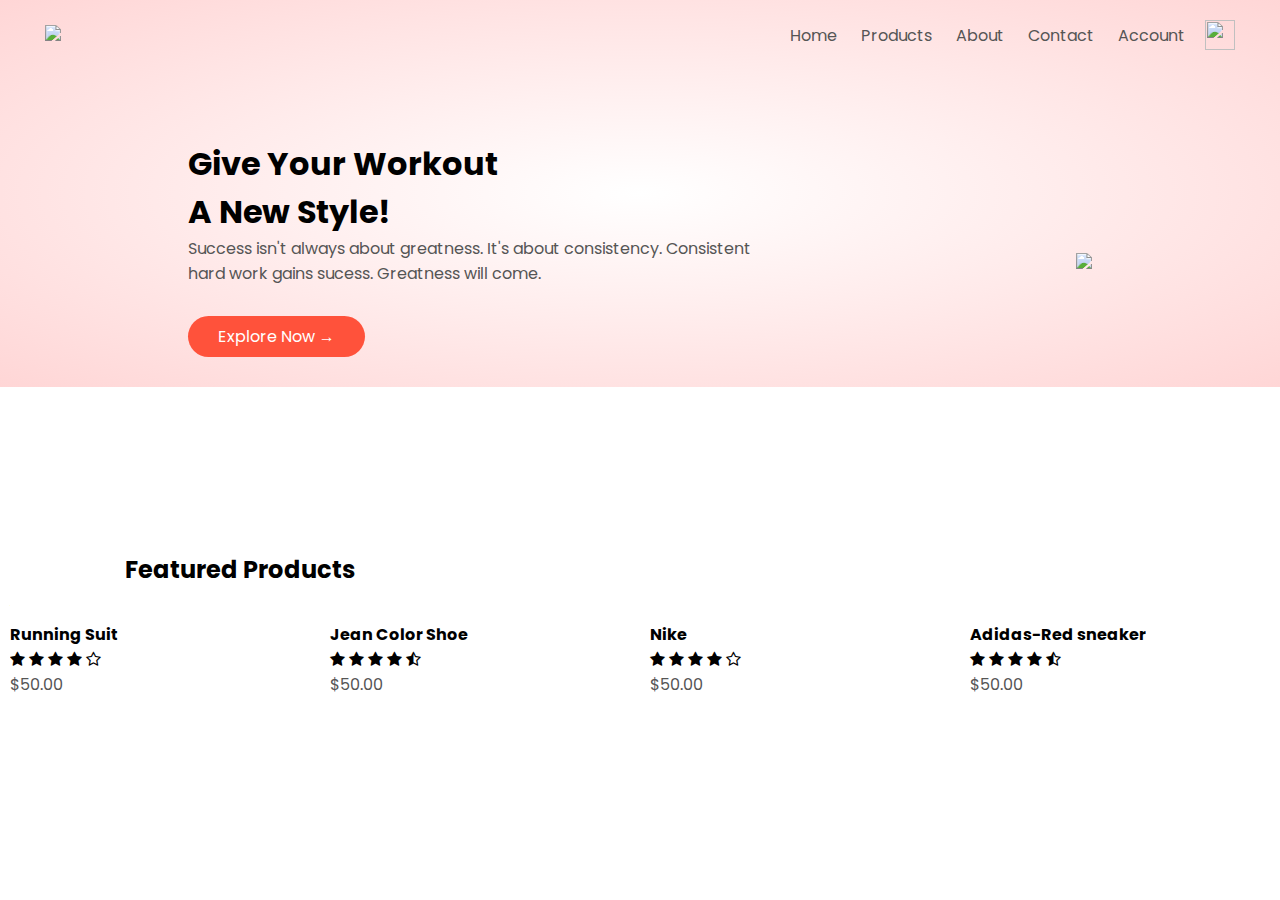
==== E-commerce.html @ 72dd842b "initial commit" ====
<!DOCTYPE html>
<html lang="en">

<head>
    <meta charset="UTF-8">
    <meta name="viewport" content="width=device-width, initial-scale=1.0">
    <meta http-equiv="X-UA-Compatible" content="ie=edge">
    <title>BlueFox</title>
    <link rel="stylesheet" href="E-commerce.css">
    <link href="https://fonts.googleapis.com/css2?family=Poppins:wght@300&display=swap" rel="stylesheet">
    <link rel="stylesheet" href="https://stackpath.bootstrapcdn.com/font-awesome/4.7.0/css/font-awesome.min.css">
</head>

<body>
    <div class="header">
        <div class="container">
            <div class="navbar">
                <div class="logo">
                    <img src="images/fox.jpg" width="125px">
                </div>
                <nav>
                    <ul>
                        <li><a href="">Home</a></li>
                        <li><a href="">Products</a></li>
                        <li><a href="">About</a></li>
                        <li><a href="">Contact</a></li>
                        <li><a href="">Account</a></li>
                    </ul>
                </nav>
                <img src="images/cart.png" width="30px" height="30px">
            </div>
            <div class="row">
                <div class="col2">
                    <h1>Give Your Workout<br> A New Style!</h1>
                    <p>Success isn't always about greatness. It's about consistency. Consistent<br> hard work gains sucess. Greatness will come.</p>
                    <a href="" class="btn">Explore Now &#8594;</a>

                </div>
                <div class="col2">
                    <img src="images/multisport.jpg">

                </div>
            </div>
        </div>
    </div>



    <!------featured categories------>
    <div class="categories">
        <div class="small-container">
            <div class="row">
                <div class="col3">
                    <img src="images/workout.jpg" alt="">
                </div>
                <div class="col3">
                    <img src="images/wear.jpg" alt="">
                </div>
                <div class="col3">
                    <img src="images/stock.jpg" alt="">

                </div>

            </div>

        </div>
    </div>


    <!------featured product------>
    <div class="small-container">
        <h2>Featured Products</h2>
    </div>
    <div class="row">
        <div class="col-4">
            <img src="images/sport.jpg" alt="">
            <h4>Running Suit</h4>
            <div class="rating">
                <i class="fa fa-star"></i>
                <i class="fa fa-star"></i>
                <i class="fa fa-star"></i>
                <i class="fa fa-star"></i>
                <i class="fa fa-star-o"></i>
            </div>
            <p>$50.00</p>
        </div>
        <div class="col-4">
            <img src="images/sky.jpg" alt="">
            <h4>Jean Color Shoe</h4>
            <div class="rating">
                <i class="fa fa-star"></i>
                <i class="fa fa-star"></i>
                <i class="fa fa-star"></i>
                <i class="fa fa-star"></i>
                <i class="fa fa-star-half-o"></i>
            </div>
            <p>$50.00</p>
        </div>
        <div class="col-4">
            <img src="images/shoe.jpg" alt="">
            <h4>Nike</h4>
            <div class="rating">
                <i class="fa fa-star"></i>
                <i class="fa fa-star"></i>
                <i class="fa fa-star"></i>
                <i class="fa fa-star"></i>
                <i class="fa fa-star-o"></i>
            </div>
            <p>$50.00</p>
        </div>
        <div class="col-4">
            <img src="images/red.jpg" alt="">
            <h4>Adidas-Red sneaker</h4>
            <div class="rating">
                <i class="fa fa-star"></i>
                <i class="fa fa-star"></i>
                <i class="fa fa-star"></i>
                <i class="fa fa-star"></i>
                <i class="fa fa-star-half-o"></i>
            </div>
            <p>$50.00</p>
        </div>
    </div>
    </div>
    </div>
    </div>
</body>

</html>
---- E-commerce.css ----
* {
    margin: 0;
    padding: 0;
    box-sizing: border-box;
}

body {
    font-family: 'Poppins', sans-serif;
}

.navbar {
    display: flex;
    align-items: center;
    padding: 20px;
}

nav {
    flex: 1;
    text-align: right;
}

nav ul {
    display: inline-block;
    list-style: none;
}

nav ul li {
    display: inline-block;
    margin-right: 20px;
}

a {
    text-decoration: none;
    color: #555;
}

p {
    color: #555;
}

.container {
    max-width: 1300px;
    margin: auto;
    padding-left: 25px;
    padding-right: 25px;
}

.row {
    display: flex;
    align-items: center;
    flex-wrap: wrap;
    justify-content: space-around;
}

.col-2 {
    flex-basis: 50%;
    min-width: 300px;
}

.col-2 img {
    max-width: 100%;
    padding: 50px 0;
}

.col-2 h1 {
    font-size: 50px;
    line-height: 60px;
    margin: 25px 0;
}

.btn {
    display: inline-block;
    background: #ff523b;
    color: #fff;
    padding: 8px 30px;
    margin: 30px 0;
    border-radius: 30px;
    transition: background 0.5;
}

.btn:hover {
    background: #563434;
}

.header {
    background: radial-gradient(#fff, #ffd6d6);
}

.header .row {
    margin-top: 70px;
}

.categories {
    margin: 70px 0;
}

.col-3 {
    flex-basis: 30%;
    min-width: 250px;
    margin-bottom: 30px;
}

.col-3 img {
    width: 100%;
}

.small-container {
    max-width: 1080px;
    margin: auto;
    padding-left: 25px;
    padding-right: 25px;
}

.col-4 {
    flex-basis: 25%;
    padding: 10px;
    min-width: 200px;
    margin-bottom: 50px;
}

.col-4 img {
    width: 100%;
}
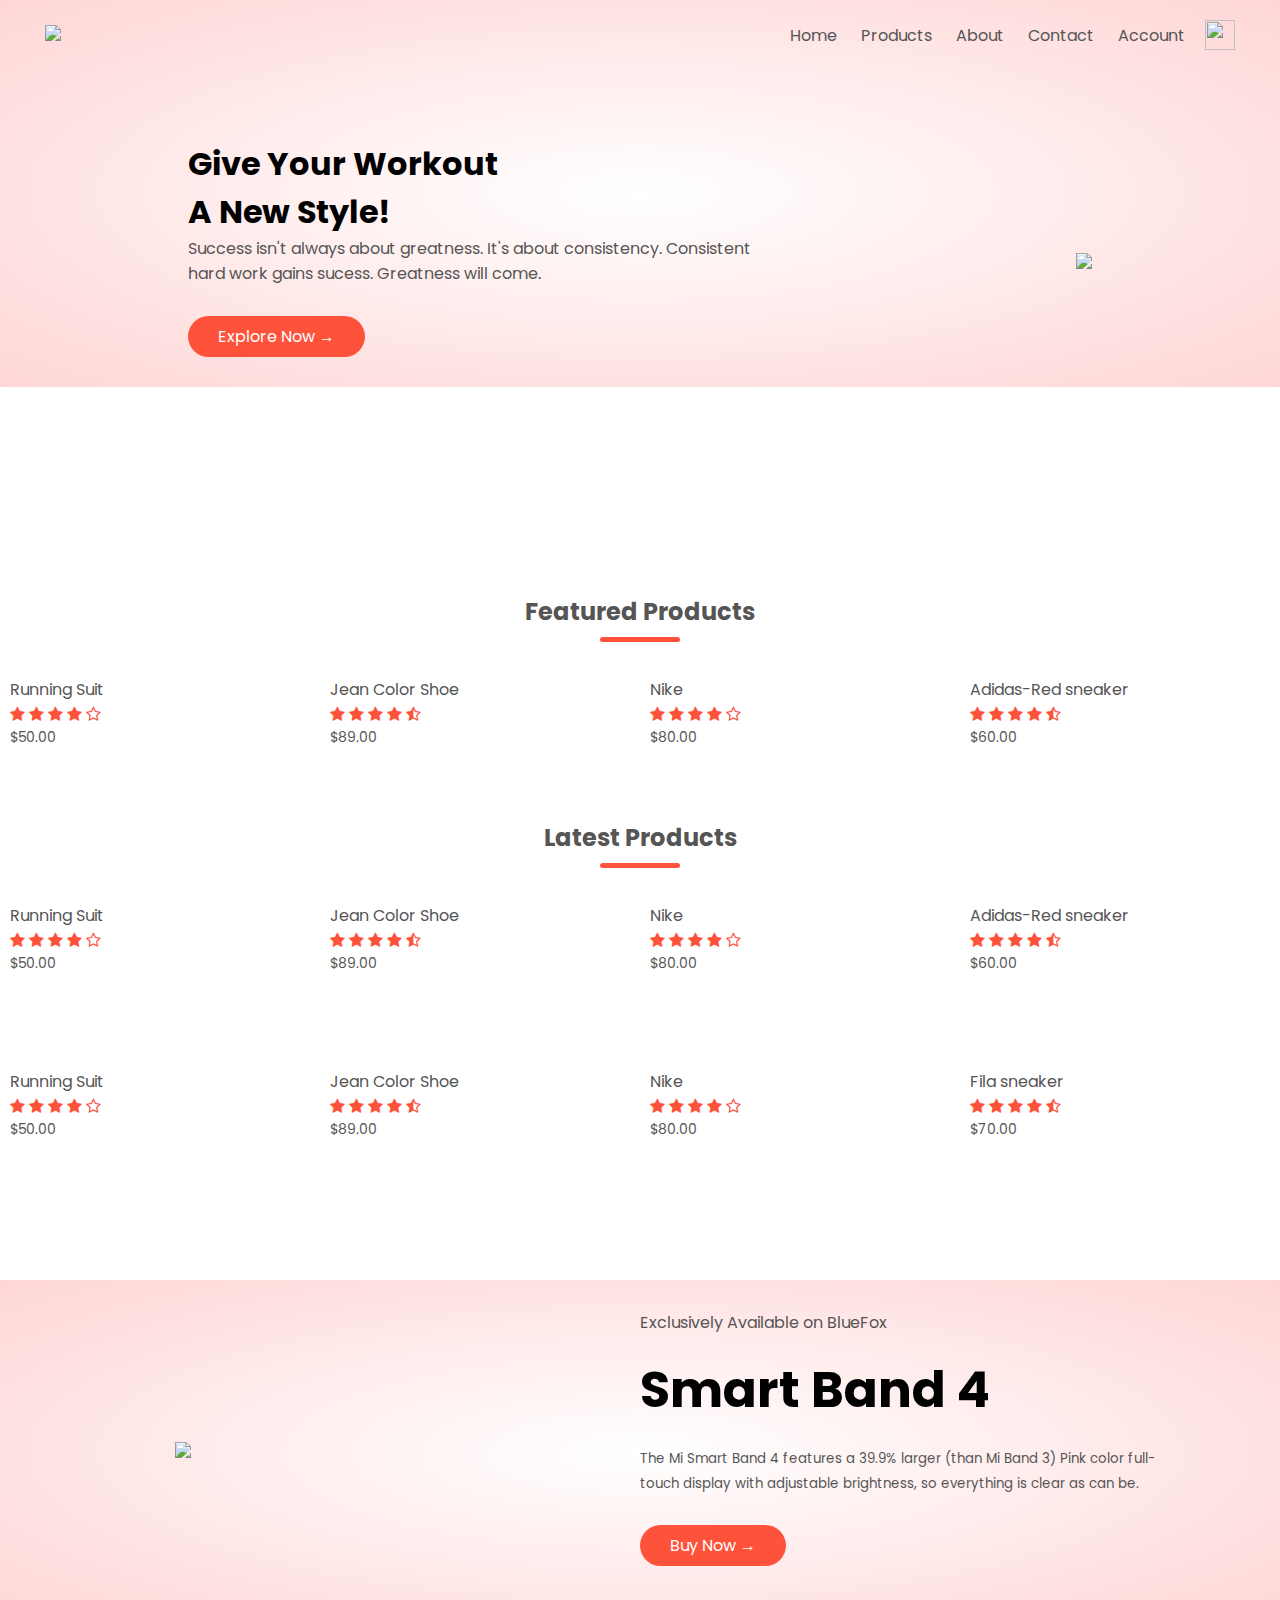
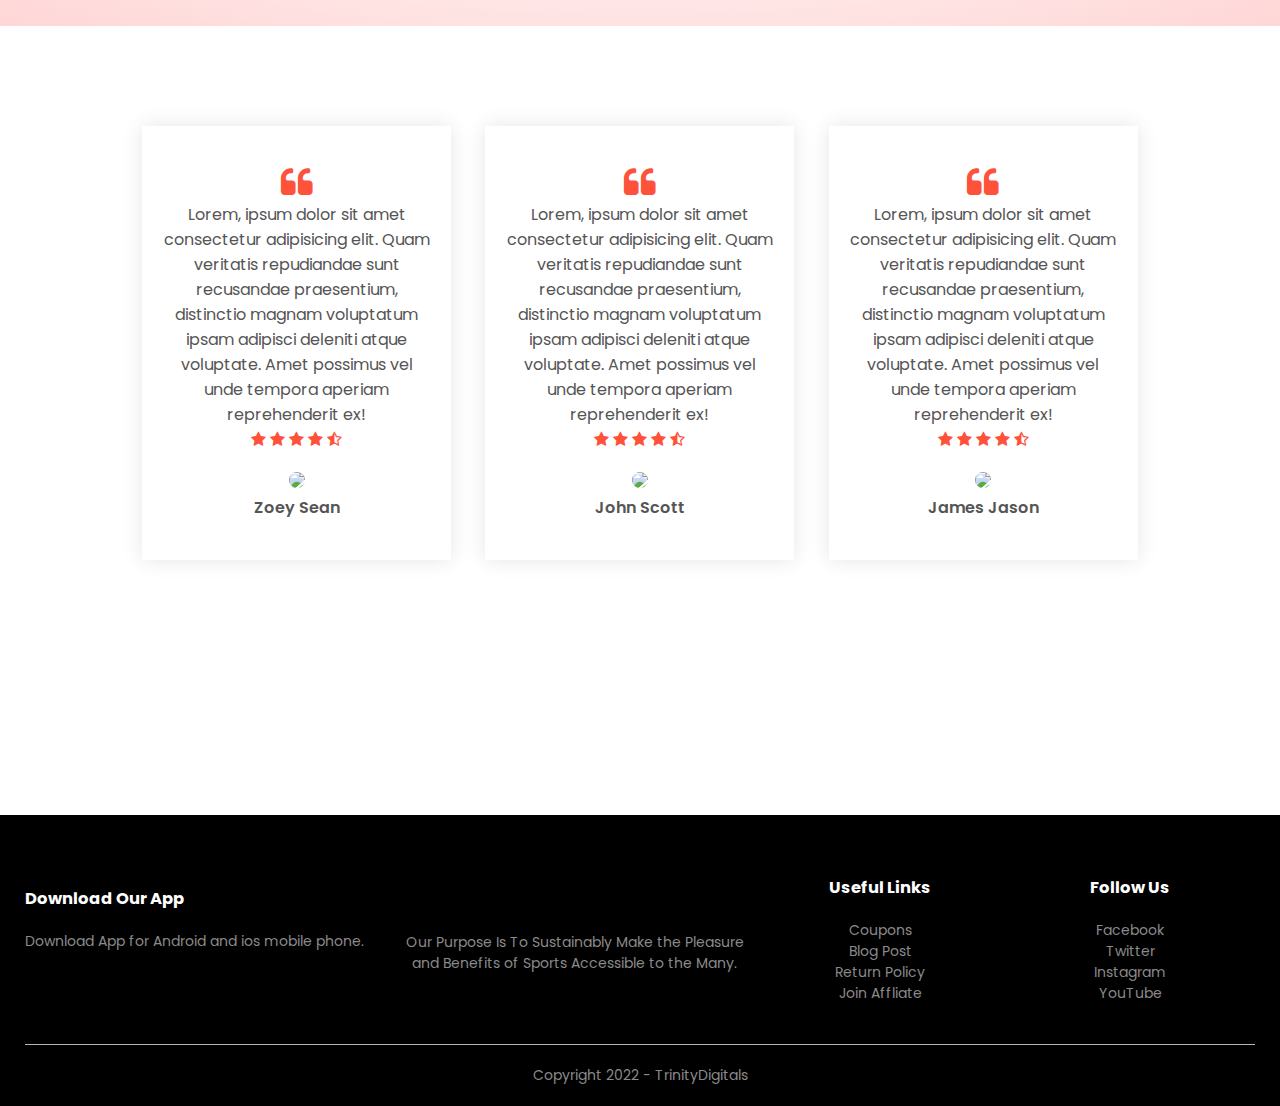
==== commit 354ab62e: "second commit" ====
--- a/E-commerce.html
+++ b/E-commerce.html
@@ -7,7 +7,7 @@
     <meta http-equiv="X-UA-Compatible" content="ie=edge">
     <title>BlueFox</title>
     <link rel="stylesheet" href="E-commerce.css">
-    <link href="https://fonts.googleapis.com/css2?family=Poppins:wght@300&display=swap" rel="stylesheet">
+    <link href="https://fonts.googleapis.com/css2?family=Poppins:wght@300;400;500;600;700&display=swap" rel="stylesheet">
     <link rel="stylesheet" href="https://stackpath.bootstrapcdn.com/font-awesome/4.7.0/css/font-awesome.min.css">
 </head>
 
@@ -19,7 +19,7 @@
                     <img src="images/fox.jpg" width="125px">
                 </div>
                 <nav>
-                    <ul>
+                    <ul id="MenuItems">
                         <li><a href="">Home</a></li>
                         <li><a href="">Products</a></li>
                         <li><a href="">About</a></li>
@@ -28,6 +28,7 @@
                     </ul>
                 </nav>
                 <img src="images/cart.png" width="30px" height="30px">
+                <img src="images/menu 2.png" class="menu-icon" onclick="menutoggle()">
             </div>
             <div class="row">
                 <div class="col2">
@@ -54,13 +55,14 @@
                     <img src="images/workout.jpg" alt="">
                 </div>
                 <div class="col3">
-                    <img src="images/wear.jpg" alt="">
+                    <img src="images/stocks.jpg" alt="">
                 </div>
                 <div class="col3">
                     <img src="images/stock.jpg" alt="">
-
-                </div>
-
+                </div>
+                <div class="col-3">
+                    <img src="images/air max 97.jpg" alt="">
+                </div>
             </div>
 
         </div>
@@ -69,7 +71,7 @@
 
     <!------featured product------>
     <div class="small-container">
-        <h2>Featured Products</h2>
+        <h2 class="title">Featured Products</h2>
     </div>
     <div class="row">
         <div class="col-4">
@@ -94,7 +96,7 @@
                 <i class="fa fa-star"></i>
                 <i class="fa fa-star-half-o"></i>
             </div>
-            <p>$50.00</p>
+            <p>$89.00</p>
         </div>
         <div class="col-4">
             <img src="images/shoe.jpg" alt="">
@@ -106,7 +108,7 @@
                 <i class="fa fa-star"></i>
                 <i class="fa fa-star-o"></i>
             </div>
-            <p>$50.00</p>
+            <p>$80.00</p>
         </div>
         <div class="col-4">
             <img src="images/red.jpg" alt="">
@@ -118,12 +120,257 @@
                 <i class="fa fa-star"></i>
                 <i class="fa fa-star-half-o"></i>
             </div>
+            <p>$60.00</p>
+        </div>
+    </div>
+    <h2 class="title">Latest Products</h2>
+    <div class="row">
+        <div class="col-4">
+            <img src="images/blue.jpg" alt="">
+            <h4>Running Suit</h4>
+            <div class="rating">
+                <i class="fa fa-star"></i>
+                <i class="fa fa-star"></i>
+                <i class="fa fa-star"></i>
+                <i class="fa fa-star"></i>
+                <i class="fa fa-star-o"></i>
+            </div>
             <p>$50.00</p>
         </div>
-    </div>
-    </div>
-    </div>
-    </div>
+        <div class="col-4">
+            <img src="images/nike.jpg" alt="">
+            <h4>Jean Color Shoe</h4>
+            <div class="rating">
+                <i class="fa fa-star"></i>
+                <i class="fa fa-star"></i>
+                <i class="fa fa-star"></i>
+                <i class="fa fa-star"></i>
+                <i class="fa fa-star-half-o"></i>
+            </div>
+            <p>$89.00</p>
+        </div>
+        <div class="col-4">
+            <img src="images/mens outfits.jpg" alt="">
+            <h4>Nike</h4>
+            <div class="rating">
+                <i class="fa fa-star"></i>
+                <i class="fa fa-star"></i>
+                <i class="fa fa-star"></i>
+                <i class="fa fa-star"></i>
+                <i class="fa fa-star-o"></i>
+            </div>
+            <p>$80.00</p>
+        </div>
+        <div class="col-4">
+            <img src="images/men cloth.jpg" alt="">
+            <h4>Adidas-Red sneaker</h4>
+            <div class="rating">
+                <i class="fa fa-star"></i>
+                <i class="fa fa-star"></i>
+                <i class="fa fa-star"></i>
+                <i class="fa fa-star"></i>
+                <i class="fa fa-star-half-o"></i>
+            </div>
+            <p>$60.00</p>
+        </div>
+    </div>
+    <div class="row">
+        <div class="col-4">
+            <img src="images/free.jpg" alt="">
+            <h4>Running Suit</h4>
+            <div class="rating">
+                <i class="fa fa-star"></i>
+                <i class="fa fa-star"></i>
+                <i class="fa fa-star"></i>
+                <i class="fa fa-star"></i>
+                <i class="fa fa-star-o"></i>
+            </div>
+            <p>$50.00</p>
+        </div>
+        <div class="col-4">
+            <img src="images/images.jpg" alt="">
+            <h4>Jean Color Shoe</h4>
+            <div class="rating">
+                <i class="fa fa-star"></i>
+                <i class="fa fa-star"></i>
+                <i class="fa fa-star"></i>
+                <i class="fa fa-star"></i>
+                <i class="fa fa-star-half-o"></i>
+            </div>
+            <p>$89.00</p>
+        </div>
+        <div class="col-4">
+            <img src="images/image.jpg" alt="">
+            <h4>Nike</h4>
+            <div class="rating">
+                <i class="fa fa-star"></i>
+                <i class="fa fa-star"></i>
+                <i class="fa fa-star"></i>
+                <i class="fa fa-star"></i>
+                <i class="fa fa-star-o"></i>
+            </div>
+            <p>$80.00</p>
+        </div>
+        <div class="col-4">
+            <img src="images/fila.jpg" alt="">
+            <h4>Fila sneaker</h4>
+            <div class="rating">
+                <i class="fa fa-star"></i>
+                <i class="fa fa-star"></i>
+                <i class="fa fa-star"></i>
+                <i class="fa fa-star"></i>
+                <i class="fa fa-star-half-o"></i>
+            </div>
+            <p>$70.00</p>
+        </div>
+    </div>
+
+    </div>
+    </div>
+    </div>
+    <!----------- offer ---------->
+    <div class="offer">
+        <div class="small-container">
+            <div class="row">
+                <div class="col-2">
+                    <img src="images/exclusive.jpg" class="offer-img">
+                </div>
+                <div class="col-2">
+                    <p>Exclusively Available on BlueFox</p>
+                    <h1>Smart Band 4</h1>
+                    <small>The Mi Smart Band 4 features a 39.9% larger (than Mi Band 3) Pink color full-touch display with adjustable brightness, so everything is clear as can be.</small>
+                    <a href="" class="btn">Buy Now &#8594;</a>
+
+                </div>
+            </div>
+        </div>
+    </div>
+    <!----------- testimonial ---------->
+    <div class="testimonial">
+        <div class="small-container">
+            <div class="row">
+                <div class="col-3">
+                    <i class="fa fa-quote-left"></i>
+                    <p>Lorem, ipsum dolor sit amet consectetur adipisicing elit. Quam veritatis repudiandae sunt recusandae praesentium, distinctio magnam voluptatum ipsam adipisci deleniti atque voluptate. Amet possimus vel unde tempora aperiam reprehenderit
+                        ex!
+                    </p>
+                    <div class="rating">
+                        <i class="fa fa-star"></i>
+                        <i class="fa fa-star"></i>
+                        <i class="fa fa-star"></i>
+                        <i class="fa fa-star"></i>
+                        <i class="fa fa-star-half-o"></i>
+                    </div>
+                    <img src="images/user.jpg">
+                    <h3>Zoey Sean</h3>
+                </div>
+                <div class="col-3">
+                    <i class="fa fa-quote-left"></i>
+                    <p>Lorem, ipsum dolor sit amet consectetur adipisicing elit. Quam veritatis repudiandae sunt recusandae praesentium, distinctio magnam voluptatum ipsam adipisci deleniti atque voluptate. Amet possimus vel unde tempora aperiam reprehenderit
+                        ex!
+                    </p>
+                    <div class="rating">
+                        <i class="fa fa-star"></i>
+                        <i class="fa fa-star"></i>
+                        <i class="fa fa-star"></i>
+                        <i class="fa fa-star"></i>
+                        <i class="fa fa-star-half-o"></i>
+                    </div>
+                    <img src="images/user-4.jpg">
+                    <h3>John Scott</h3>
+                </div>
+                <div class="col-3">
+                    <i class="fa fa-quote-left"></i>
+                    <p>Lorem, ipsum dolor sit amet consectetur adipisicing elit. Quam veritatis repudiandae sunt recusandae praesentium, distinctio magnam voluptatum ipsam adipisci deleniti atque voluptate. Amet possimus vel unde tempora aperiam reprehenderit
+                        ex!
+                    </p>
+                    <div class="rating">
+                        <i class="fa fa-star"></i>
+                        <i class="fa fa-star"></i>
+                        <i class="fa fa-star"></i>
+                        <i class="fa fa-star"></i>
+                        <i class="fa fa-star-half-o"></i>
+                    </div>
+                    <img src="images/user-5.jpg">
+                    <h3>James Jason</h3>
+                </div>
+            </div>
+        </div>
+    </div>
+    <!----------- brands ---------->
+    <div class="brands">
+        <div class="small-container">
+            <div class="row">
+                <div class="col-5">
+                    <img src="images/oppo.png" alt="">
+                </div>
+                <div class="col-5">
+                    <img src="images/coca-cola.png" alt="">
+                </div>
+                <div class="col-5">
+                    <img src="images/paypal.png" alt="">
+                </div>
+                <div class="col-5">
+                    <img src="images/phlips.png" alt="">
+                </div>
+            </div>
+        </div>
+    </div>
+    <!-------- footer -------->
+    <div class="footer">
+        <div class="container">
+            <div class="row">
+                <div class="footer-col-1">
+                    <h3>Download Our App</h3>
+                    <p>Download App for Android and ios mobile phone.</p>
+                    <div class="app-logo">
+                        <img src="images/play store.png" alt="">
+                        <img src="images/app store.png" alt="">
+                    </div>
+                </div>
+                <div class="footer-col-2">
+                    <img src="images/blue.png" alt="">
+                    <p>Our Purpose Is To Sustainably Make the Pleasure and Benefits of Sports Accessible to the Many.</p>
+                </div>
+                <div class="footer-col-3">
+                    <h3>Useful Links</h3>
+                    <ul>
+                        <li>Coupons</li>
+                        <li>Blog Post</li>
+                        <li>Return Policy</li>
+                        <li>Join Affliate</li>
+                    </ul>
+                </div>
+                <div class="footer-col-4">
+                    <h3>Follow Us</h3>
+                    <ul>
+                        <li>Facebook</li>
+                        <li>Twitter</li>
+                        <li>Instagram</li>
+                        <li>YouTube</li>
+                    </ul>
+                </div>
+            </div>
+            <hr>
+            <p class="copyright">Copyright 2022 - TrinityDigitals</p>
+        </div>
+    </div>
+    <!---------js for toggle menu-------------->
+    <script>
+        var MenuItems = document.getElementById("MenuItems");
+
+        MenuItems.style.maxHeight = "0px";
+
+        function menutoggle() {
+            if (MenuItems.style.maxHeight == "0px") {
+                MenuItems.style.maxHeight = "200px";
+            } else {
+                MenuItems.style.maxHeight = "0px";
+
+            }
+        }
+    </script>
+
 </body>
 
 </html>--- a/E-commerce.css
+++ b/E-commerce.css
@@ -116,8 +116,244 @@
     padding: 10px;
     min-width: 200px;
     margin-bottom: 50px;
+    transition: transform 0.5s;
 }
 
 .col-4 img {
     width: 100%;
+}
+
+.title {
+    text-align: center;
+    margin: 0 auto;
+    position: relative;
+    line-height: 60px;
+    color: #555;
+}
+
+.title::after {
+    content: '';
+    background: #ff523b;
+    width: 80px;
+    height: 5px;
+    border-radius: 5px;
+    position: absolute;
+    bottom: 0;
+    left: 50%;
+    transform: translateX(-50%);
+}
+
+h4 {
+    color: #555;
+    font-weight: normal;
+}
+
+.col-4 p {
+    font-size: 14px;
+}
+
+.rating .fa {
+    color: #ff523b;
+}
+
+.col-4:hover {
+    transform: translateY(-5px)
+}
+
+
+/*-------- offer --------*/
+
+.offer {
+    background: radial-gradient(#fff, #ffd6d6);
+    margin-top: 80px;
+    padding: 30px 0;
+}
+
+.col-2 .offer-img {
+    padding: 50px;
+}
+
+small {
+    color: #555;
+}
+
+
+/*-------- testimonial --------*/
+
+.testimonial {
+    padding-top: 100px;
+}
+
+.testimonial .col-3 {
+    text-align: center;
+    padding: 40px 20px;
+    box-shadow: 0 0 20px 0px rgba(0, 0, 0, 0.1);
+    cursor: pointer;
+    transition: transform 0.5s;
+}
+
+.testimonial .col-3 img {
+    width: 50px;
+    margin-top: 20px;
+    border-radius: 50%;
+}
+
+.testimonial .col-3:hover {
+    transform: translateY(-10px);
+}
+
+.fa.fa-quote-left {
+    font-size: 34px;
+    color: #ff523b;
+}
+
+.col-3:p {
+    font-size: 12px;
+    margin: 12px 0;
+    color: #777;
+}
+
+.testimonial .col-3 h3 {
+    font-weight: 600;
+    color: #555;
+    font-size: 16px;
+}
+
+
+/*-------- brands --------*/
+
+.brands {
+    margin: 100px auto;
+}
+
+.col-5 {
+    width: 160px;
+}
+
+.col-5 img {
+    width: 100%;
+    cursor: pointer;
+    filter: grayscale(100%);
+}
+
+.col-5 img:hover {
+    filter: grayscale(0);
+}
+
+
+/*-------- footer --------*/
+
+.footer {
+    background: #000;
+    color: #8a8a8a;
+    font-size: 14px;
+    padding: 60px 0 20px;
+}
+
+.footer p {
+    color: #8a8a8a;
+}
+
+.footer h3 {
+    color: #fff;
+    margin-bottom: 20px;
+}
+
+.footer-col-1,
+.footer-col-2,
+.footer-col-3,
+.footer-col-4 {
+    min-width: 250px;
+    margin-bottom: 20px;
+}
+
+.footer-col-1 {
+    flex-basis: 30%;
+}
+
+.footer-col-2 {
+    flex: 1;
+    text-align: center;
+}
+
+.footer-col-2 img {
+    width: 180px;
+    margin-bottom: 20px;
+}
+
+.footer-col-3,
+.footer-col-4 {
+    flex-basis: 12%;
+    text-align: center;
+}
+
+ul {
+    list-style-type: none;
+}
+
+.app-logo {
+    margin-top: 20px;
+}
+
+.app-logo img {
+    width: 100px;
+}
+
+.footer hr {
+    border: none;
+    background: #b5b5b5;
+    height: 1px;
+    margin: 20px 0;
+}
+
+.copyright {
+    text-align: center;
+}
+
+.menu-icon {
+    width: 28px;
+    margin-left: 20px;
+    display: none;
+}
+
+
+/*----------media query for menu -------------------*/
+
+@media only screen and (max-width:800px) {
+    nav ul {
+        position: absolute;
+        top: 70px;
+        left: 0;
+        background: #333;
+        width: 100%;
+        overflow: hidden;
+        transition: max-height 0.5s;
+    }
+    nav ul li {
+        display: block;
+        margin-right: 50px;
+        margin-top: 10px;
+        margin-bottom: 10px;
+    }
+    nav ul li a {
+        color: #fff;
+    }
+    .menu-icon {
+        display: block;
+        cursor: pointer;
+    }
+}
+
+
+/*--------media query for less than 600 screen size-----*/
+
+@media only screen and (max-width:600px) {
+    .row {
+        text-align: center;
+    }
+    .col-2,
+    .col-3,
+    .col-4 {
+        flex-basis: 100%;
+    }
 }